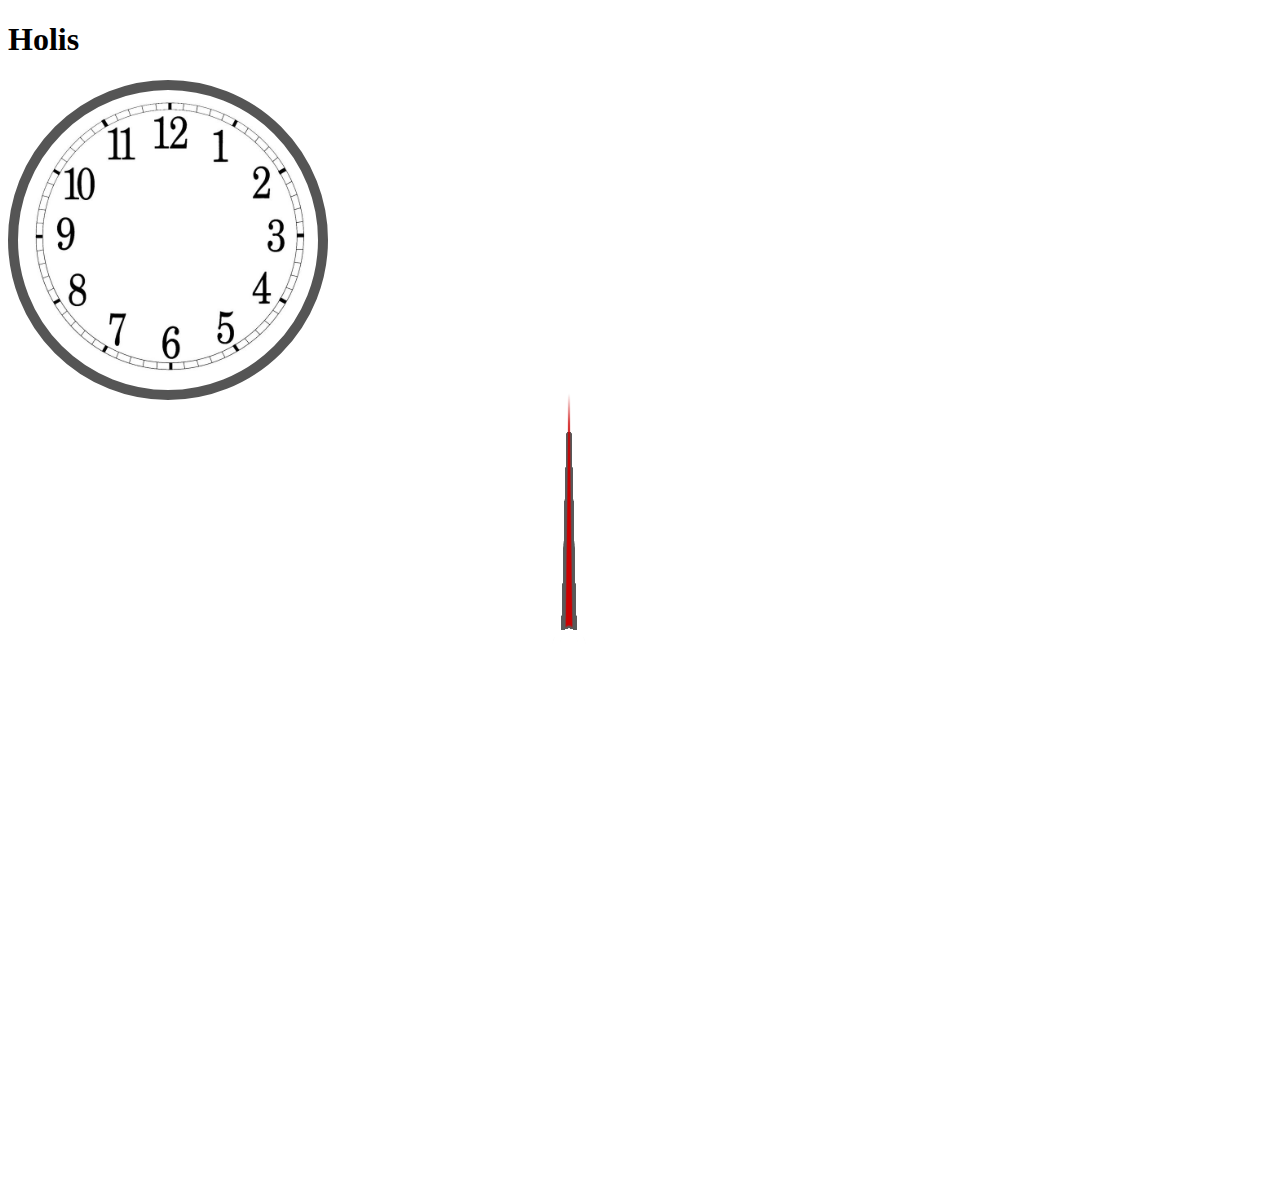
==== index.html @ 8cd3b6e9 "modifique las carpetas" ====
<!DOCTYPE html>
<html>
    <head>
        <title></title>
        <meta charset="utf-8" />
        <link rel="stylesheet" type="text/css" href="estiloReloj.css" />
    </head>
    <body>
        <h1>Holis</h1>
        <div>
            <div>
                <div class="reloj">
                    <img src="agujaHoras.png" id="horas" />
                    <img src="agujaMinutos.png" id="minutos" />
                    <img src="agujaSegundos.png" id="segundos" />
                </div>
            </div>
        </div>
        <script src="scriptReloj.js"></script>
    </body>
</html>
---- estiloReloj.css ----
.reloj {
background-image: url("giro.jpg");
width: 300px;
height: 300px;
border-radius: 50%;
background-color: #ededed;
background-size: cover;
border: 10px solid #555;
display: flex;
}

.reloj img {
position: relative;
padding: 300px;
}

.reloj #minutos {
    position: absolute;
}

.reloj #segundos {
    position: absolute;
}
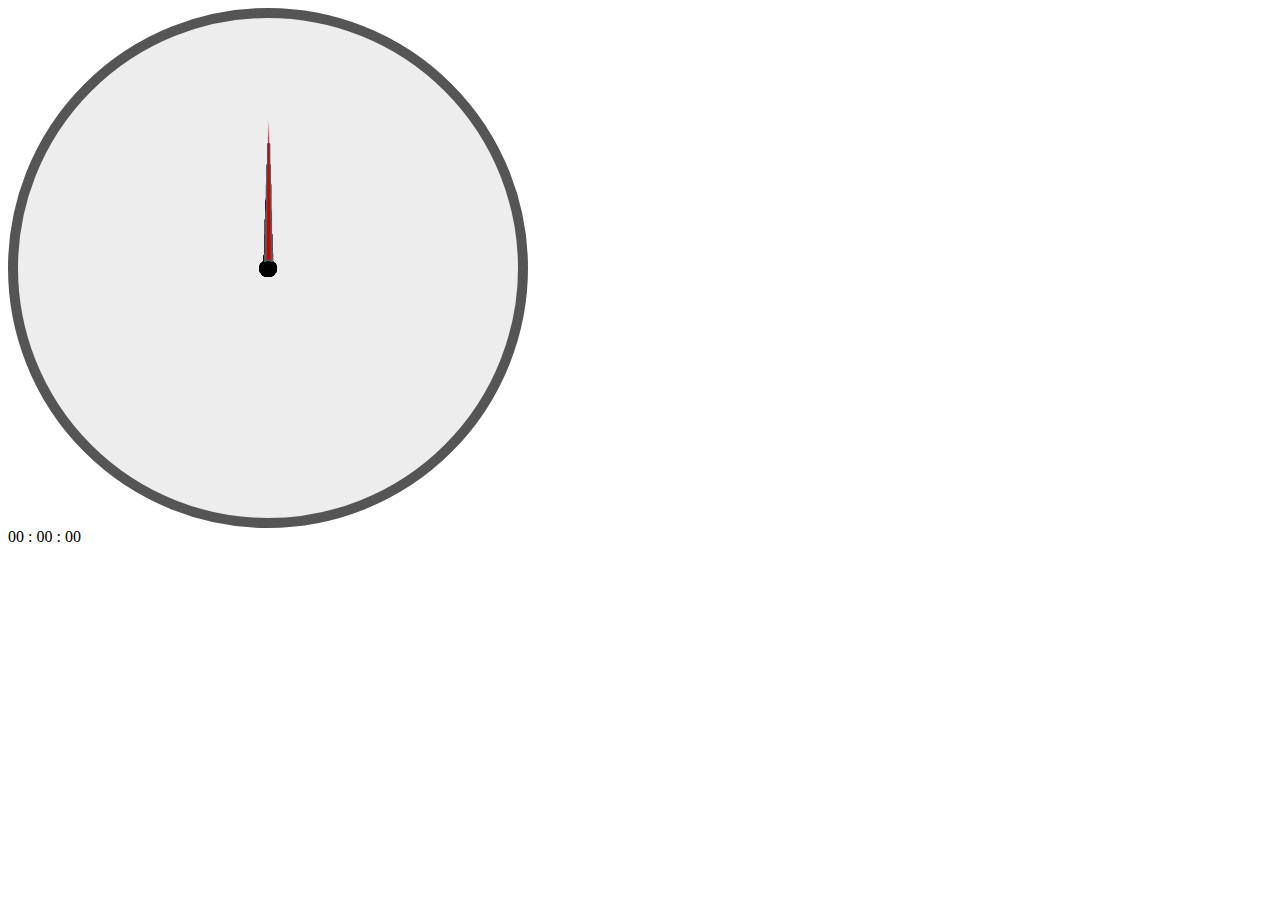
==== commit f1506870: "Organización de carpetas, digital. No anda el time." ====
--- a/index.html
+++ b/index.html
@@ -6,16 +6,25 @@
         <link rel="stylesheet" type="text/css" href="estiloReloj.css" />
     </head>
     <body>
-        <h1>Holis</h1>
+        <section>
         <div>
-            <div>
-                <div class="reloj">
-                    <img src="agujaHoras.png" id="horas" />
-                    <img src="agujaMinutos.png" id="minutos" />
-                    <img src="agujaSegundos.png" id="segundos" />
+            <div">
+                
+                <div class="relojAnalogico">
+                    <img src="imagen\agujaHoras.png" id="horas" />
+                    <img src="imagen\agujaMinutos.png" id="minutos" />
+                    <img src="imagen\agujaSegundos.png" id="segundos" />
+                
                 </div>
             </div>
         </div>
+        </section>
+
+        <section>
+            <div class="relojDigital">
+                <span id="tiempo">00 : 00 : 00</span>
+            </div>
+        </section>    
         <script src="scriptReloj.js"></script>
     </body>
 </html>
--- a/estiloReloj.css
+++ b/estiloReloj.css
@@ -1,23 +1,24 @@
-.reloj {
-background-image: url("giro.jpg");
+.relojAnalogico {
+padding: 100px;    
+background-image: url("imagen\giro.jpg"); /* no está tomando la imagen*/
 width: 300px;
 height: 300px;
-border-radius: 50%;
+border-radius: 300px;
 background-color: #ededed;
-background-size: cover;
+background-size: 100%;
 border: 10px solid #555;
 display: flex;
 }
 
-.reloj img {
-position: relative;
-padding: 300px;
+.relojAnalogico img {
+position:relative;
+height: 300px;
 }
 
-.reloj #minutos {
+.relojAnalogico #minutos {
     position: absolute;
 }
 
-.reloj #segundos {
+.relojAnalogico #segundos {
     position: absolute;
 }
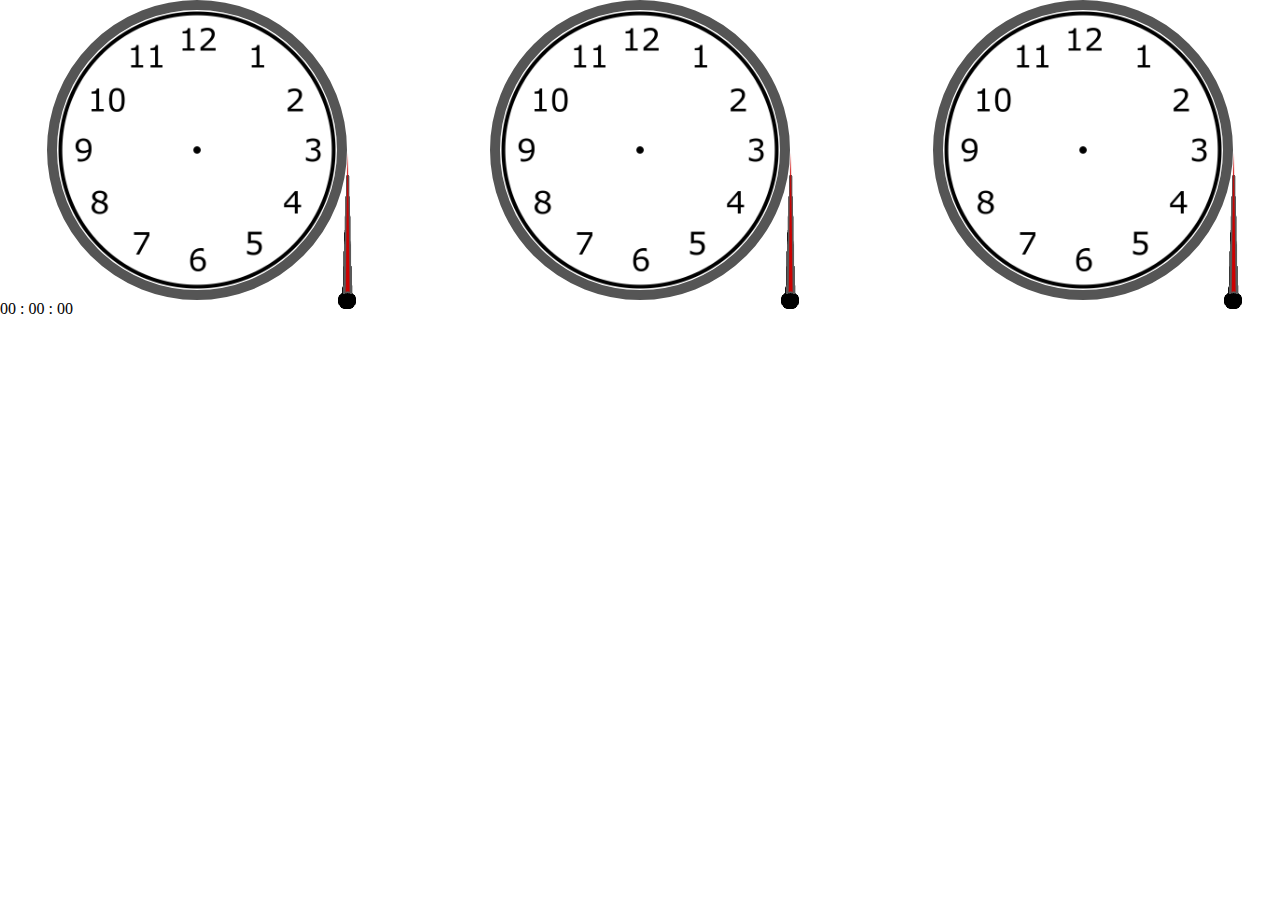
==== commit 9f23a4e1: "Genial" ====
--- a/index.html
+++ b/index.html
@@ -6,25 +6,30 @@
         <link rel="stylesheet" type="text/css" href="estiloReloj.css" />
     </head>
     <body>
-        <section>
-        <div>
-            <div">
-                
+        
+            <div class="relojes">
                 <div class="relojAnalogico">
                     <img src="imagen\agujaHoras.png" id="horas" />
                     <img src="imagen\agujaMinutos.png" id="minutos" />
                     <img src="imagen\agujaSegundos.png" id="segundos" />
-                
+                </div>
+                <div class="relojAnalogico">
+                    <img src="imagen\agujaHoras.png" id="horas" />
+                    <img src="imagen\agujaMinutos.png" id="minutos" />
+                    <img src="imagen\agujaSegundos.png" id="segundos" />
+                </div>
+                <div class="relojAnalogico">
+                    <img src="imagen\agujaHoras.png" id="horas" />
+                    <img src="imagen\agujaMinutos.png" id="minutos" />
+                    <img src="imagen\agujaSegundos.png" id="segundos" />
                 </div>
             </div>
+        
+
+        <div class="relojDigital">
+            <span id="tiempo">00 : 00 : 00</span>
         </div>
-        </section>
 
-        <section>
-            <div class="relojDigital">
-                <span id="tiempo">00 : 00 : 00</span>
-            </div>
-        </section>    
         <script src="scriptReloj.js"></script>
     </body>
 </html>
--- a/estiloReloj.css
+++ b/estiloReloj.css
@@ -1,24 +1,48 @@
-.relojAnalogico {
-padding: 100px;    
-background-image: url("imagen\giro.jpg"); /* no está tomando la imagen*/
-width: 300px;
-height: 300px;
-border-radius: 300px;
-background-color: #ededed;
-background-size: 100%;
-border: 10px solid #555;
-display: flex;
+* {
+    margin: 0;
+    padding: 0;
+    box-sizing: border-box;
 }
 
-.relojAnalogico img {
-position:relative;
-height: 300px;
+.relojes {
+    --min-size: 300px;
+
+    display: grid;
+    place-items: center;
+    grid-template-columns: repeat(auto-fit, minmax(var(--min-size), 1fr));
+    grid-auto-rows: var(--min-size);
+    grid-gap: 50px;
 }
 
-.relojAnalogico #minutos {
-    position: absolute;
+.relojAnalogico {
+    position: relative;
+    padding: 100px;
+    background-image: url("./imagen/baseReloj.png"); /* no está tomando la imagen*/
+    width: var(--min-size);
+    height: 100%;
+    border-radius: 50%;
+    background-color: #ededed;
+    background-size: contain;
+    background-repeat: no-repeat;
+    border: 10px solid #555;
 }
 
-.relojAnalogico #segundos {
+#minutos,
+#segundos,
+#horas {
+    height: var(--min-size);
     position: absolute;
+    top: 50%;
+    left: 50%;
 }
+#minutos {
+    transform: translate(-50%, -50%) rotate(var(--mins-rotation));
+}
+
+#segundos {
+    transform: translate(-50%, -50%) rotate(var(--segs-rotation));
+}
+
+#horas {
+    transform: translate(-50%, -50%) rotate(var(--hours-rotation));
+}
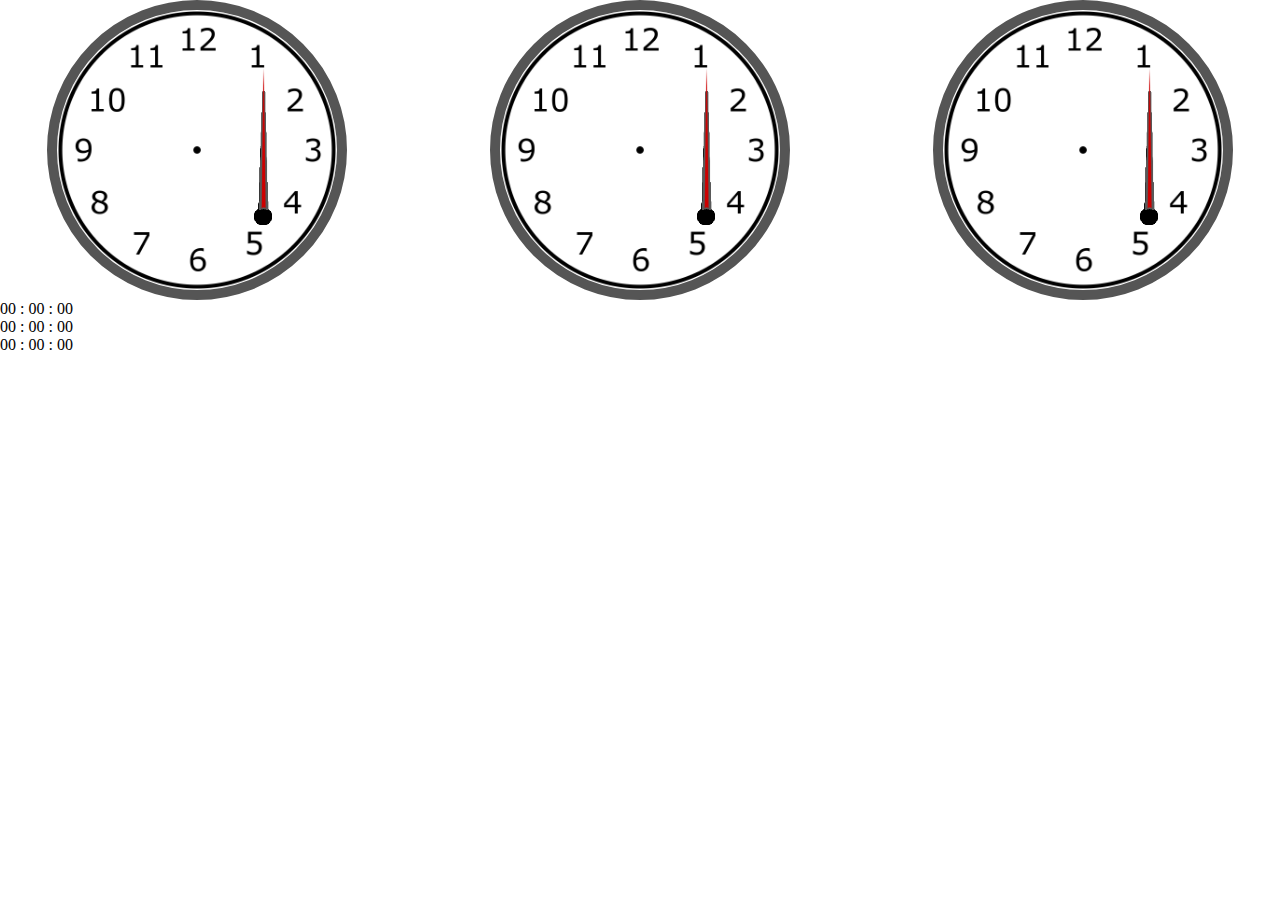
==== commit f0a2f5b7: "code fixing and debugging with Javi" ====
--- a/index.html
+++ b/index.html
@@ -3,33 +3,40 @@
     <head>
         <title></title>
         <meta charset="utf-8" />
-        <link rel="stylesheet" type="text/css" href="estiloReloj.css" />
+        <link rel="stylesheet" type="text/css" href="pruebaEstiloReloj.css" />
     </head>
     <body>
-        
-            <div class="relojes">
-                <div class="relojAnalogico">
-                    <img src="imagen\agujaHoras.png" id="horas" />
-                    <img src="imagen\agujaMinutos.png" id="minutos" />
-                    <img src="imagen\agujaSegundos.png" id="segundos" />
-                </div>
-                <div class="relojAnalogico">
-                    <img src="imagen\agujaHoras.png" id="horas" />
-                    <img src="imagen\agujaMinutos.png" id="minutos" />
-                    <img src="imagen\agujaSegundos.png" id="segundos" />
-                </div>
-                <div class="relojAnalogico">
-                    <img src="imagen\agujaHoras.png" id="horas" />
-                    <img src="imagen\agujaMinutos.png" id="minutos" />
-                    <img src="imagen\agujaSegundos.png" id="segundos" />
-                </div>
+        <div class="relojes">
+            <div class="reloj arg analog">
+                <img src="imagen\agujaHoras.png" id="horas" />
+                <img src="imagen\agujaMinutos.png" id="minutos" />
+                <img src="imagen\agujaSegundos.png" id="segundos" />
             </div>
-        
 
-        <div class="relojDigital">
+            <div class="reloj la analog">
+                <img src="imagen\agujaHoras.png" id="horas" />
+                <img src="imagen\agujaMinutos.png" id="minutos" />
+                <img src="imagen\agujaSegundos.png" id="segundos" />
+            </div>
+            <div class="reloj nyc analog">
+                <img src="imagen\agujaHoras.png" id="horas" />
+                <img src="imagen\agujaMinutos.png" id="minutos" />
+                <img src="imagen\agujaSegundos.png" id="segundos" />
+            </div>
+        </div>
+
+        <div class="reloj arg digital">
+            <span id="tiempoArg">00 : 00 : 00</span>
+        </div>
+
+        <div class="reloj la digital">
             <span id="tiempo">00 : 00 : 00</span>
         </div>
 
-        <script src="scriptReloj.js"></script>
+        <div class="reloj nyc digital">
+            <span id="tiempo">00 : 00 : 00</span>
+        </div>
     </body>
+    <script src="pruebaReloj.js"></script>
+    <script src="prueba.js"></script>
 </html>
--- a/pruebaEstiloReloj.css
+++ b/pruebaEstiloReloj.css
@@ -0,0 +1,47 @@
+* {
+    margin: 0;
+    padding: 0;
+    box-sizing: border-box;
+}
+.relojes {
+    --min-size: 300px;
+
+    display: grid;
+    place-items: center;
+    grid-template-columns: repeat(auto-fit, minmax(var(--min-size), 1fr));
+    grid-auto-rows: var(--min-size);
+    grid-gap: 50px;
+}
+
+.analog {
+    position: relative;
+    padding: 100px;
+    background-image: url("./imagen/baseReloj.png"); /* no está tomando la imagen*/
+    width: var(--min-size);
+    height: 100%;
+    border-radius: 50%;
+    background-color: #ededed;
+    background-size: contain;
+    background-repeat: no-repeat;
+    border: 10px solid #555;
+}
+
+#minutos,
+#segundos,
+#horas {
+    height: var(--min-size);
+    position: absolute;
+    top: 20%;
+    left: 20%;
+}
+#minutos {
+    transform: translate(-50%, -50%) rotate(var(--minutos-rotation));
+}
+
+#segundos {
+    transform: translate(-50%, -50%) rotate(var(--segundos-rotation));
+}
+
+#horas {
+    transform: translate(-50%, -50%) rotate(var(--hours-rotation));
+}
